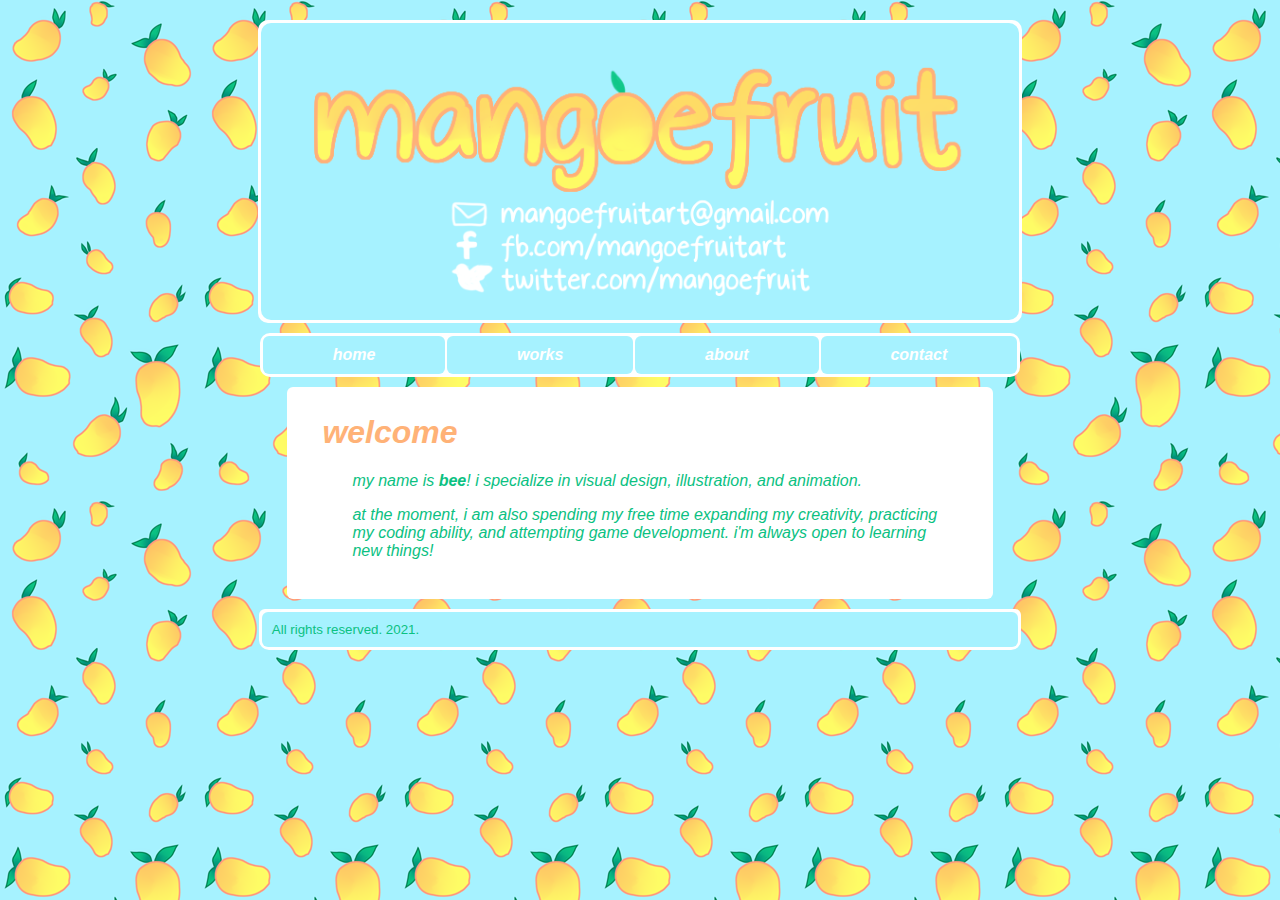
==== index.html @ 22e403d4 "visual overhaul" ====
<!DOCTYPE html>
<html>
    <head>
        <title>mangoe fruit</title>
        <link rel="stylesheet" href="style.css" />
    </head>

    <div class="header">
        <center><table>
            <tr>
                <td><br><br><br><br><br></td>
            </td>
        </center></table>
    </div>
    
    <div class="menu">
        <center><table>
            <tr>
                <th><a href="index.html">home</a></th>
                <th><a href="works.html">works</a></th>
                <th><a href="about.html">about</a></th>
                <th><a href="contact.html">contact</a></th>
            </tr>
        </center></table>
    </div>

    <body>
        <center><div class="content">
        <h1>welcome</h1>
        <p>my name is <b>bee</b>! i specialize in visual design, illustration, and animation.</p>
        <p>at the moment, i am also spending my free time expanding my creativity, practicing my coding ability, and attempting game development. i'm always open to learning new things!</p>
        <br>
        </center></div>
    </body>

    <div class="footer">
        <p>All rights reserved. 2021.</p>
    </div>

</html>
---- style.css ----
body {
    background-color:#A6F2FF;
    background-image: url("mangoefruitbgsmall.png");
    background-repeat: repeat;
}

.header{
    background-color: #FFFFFF;
    width: 60%;
    margin: auto;
    margin-top: 20px;
    padding: 3px;
    color: #FFFFFF;
    font-family: sans-serif;
    font-size: 30px;
    border-radius: 10px;
}

.header table{
    width: 100%;
    padding: 8%;
    background-image: url("socialsbanner.png");
    background-size: 100%;
    background-position:center;
    background-repeat: no-repeat;
    background-color: #A6F2FF;
    text-align: center;
    border-radius: 10px;
}

.menu{
    background-color: #FFFFFF;
    width: 60%;
    margin: auto;
    margin-top: 10px;
    padding: 1px;
    color: #ffffff;
    font-family: sans-serif;
    border-radius: 10px;
}

.menu a{
    color: white;
    text-decoration: none;
}

.menu th{
    width: 5%;
    margin: 10px;
    padding: 10px;
    background-color: #A6F2FF;
    font-style: italic;
    text-align: center;
    border-radius: 6px;
}

.menu th:hover{
    background-color: #FFB277;
    font-size: larger;
    transition: 200ms;
}

.content{
    background-color: #FFFFFF;
    text-align: left;
    color: #FFB277;
    width: 55%;
    margin: 10px;
    padding: 5px;
    font-family: sans-serif;
    border-radius: 6px;
}

.content h1{
    padding-left: 30px;
    font-style: italic;
}

.content p{
    color: #0BC182;
    font-style: italic;
    padding-left: 60px;
    padding-right: 40px;
}

.footer{
    background-color: #FFFFFF;
    width: 60%;
    margin: auto;
    padding: 2px;
    color: #0BC182;
    font-family: sans-serif;
    border-radius: 10px;
    border-top-left-radius: 6px;
    border-top-right-radius: 6px;
}

.footer p{
    text-align: left;
    font-size: smaller;
    padding: 10px;
    margin: 1px;
    background-color: #A6F2FF;
    border-radius: 6px;
}
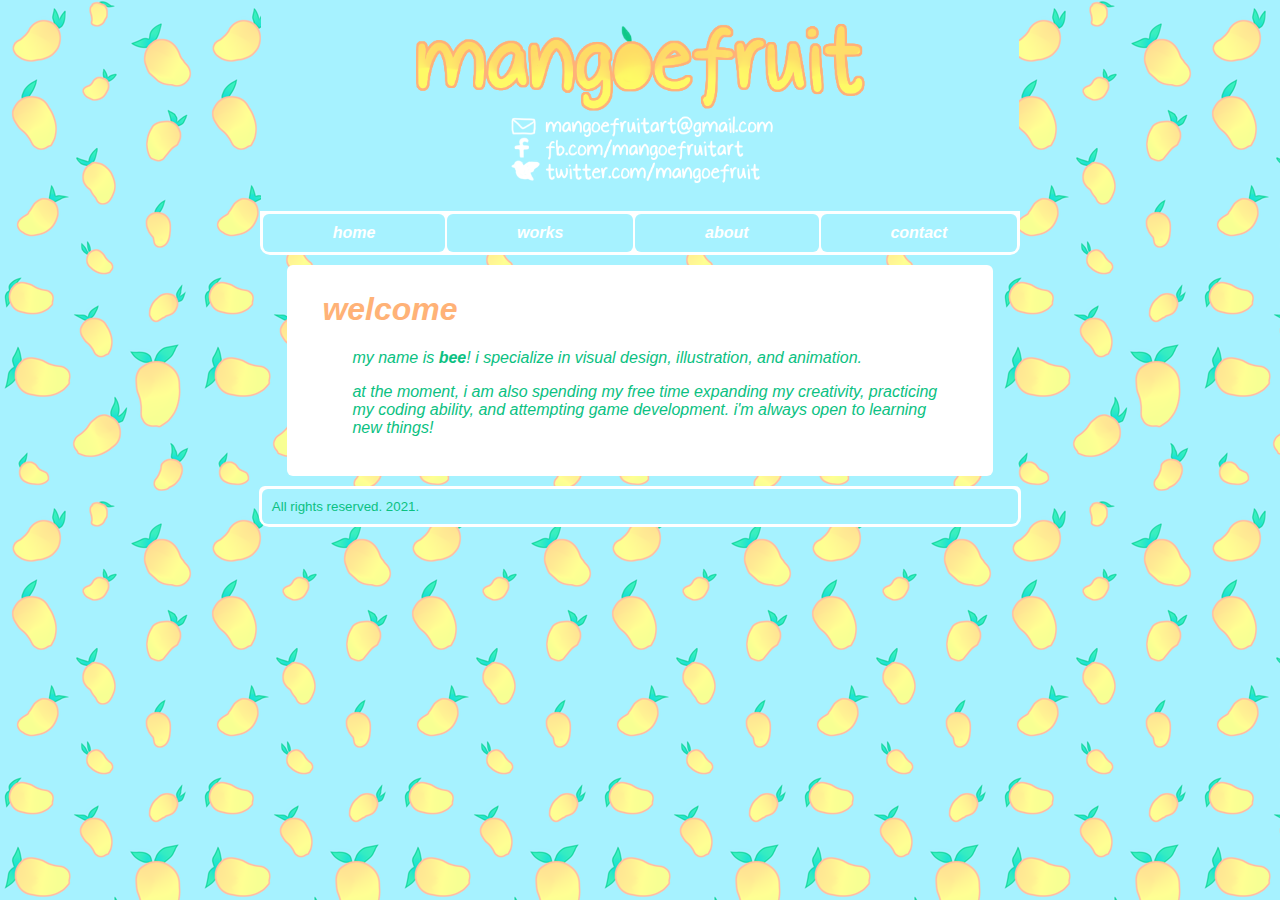
==== commit dc8b5e0f: "more vis overhaul" ====
--- a/index.html
+++ b/index.html
@@ -8,8 +8,7 @@
     <div class="header">
         <center><table>
             <tr>
-                <td><br><br><br><br><br></td>
-            </td>
+                <td><center><img src="socialsbanner.png"></center></td>
         </center></table>
     </div>
     
--- a/style.css
+++ b/style.css
@@ -1,42 +1,34 @@
 body {
+    margin-top: 0px;
     background-color:#A6F2FF;
-    background-image: url("mangoefruitbgsmall.png");
+    background-image: url("\mangoefruitbgsmall.png");
     background-repeat: repeat;
 }
 
 .header{
-    background-color: #FFFFFF;
+    margin: auto;
     width: 60%;
-    margin: auto;
-    margin-top: 20px;
-    padding: 3px;
+    background-color: #A6F2FF;
     color: #FFFFFF;
     font-family: sans-serif;
     font-size: 30px;
-    border-radius: 10px;
 }
 
-.header table{
-    width: 100%;
-    padding: 8%;
-    background-image: url("socialsbanner.png");
-    background-size: 100%;
-    background-position:center;
-    background-repeat: no-repeat;
-    background-color: #A6F2FF;
-    text-align: center;
-    border-radius: 10px;
+.header img{
+    width: 70%;
 }
 
 .menu{
     background-color: #FFFFFF;
     width: 60%;
     margin: auto;
-    margin-top: 10px;
+    margin-top: 0px;
     padding: 1px;
     color: #ffffff;
     font-family: sans-serif;
     border-radius: 10px;
+    border-top-left-radius: 0px;
+    border-top-right-radius: 0px;
 }
 
 .menu a{
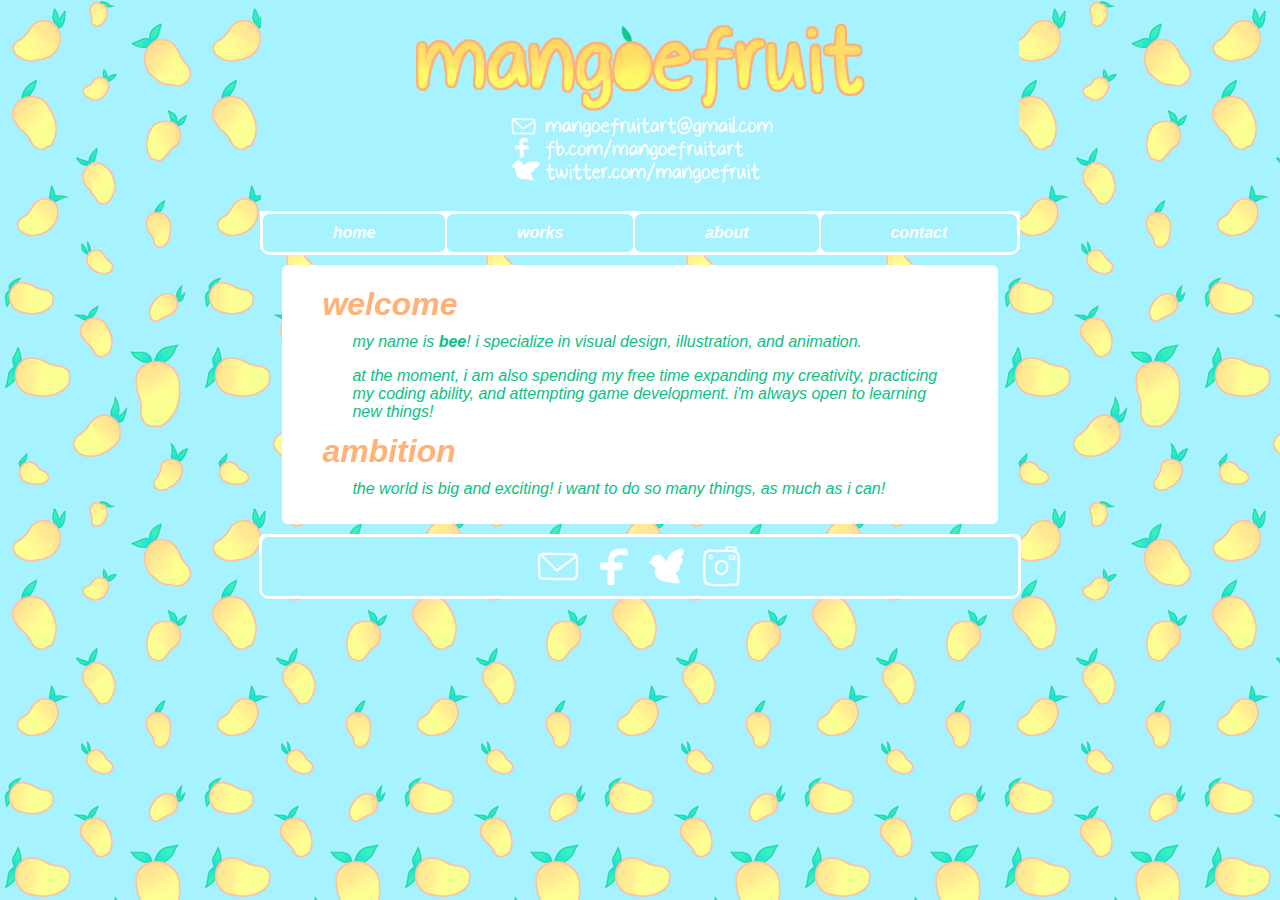
==== commit 1ab9cd95: "added some spacing" ====
--- a/index.html
+++ b/index.html
@@ -25,15 +25,19 @@
 
     <body>
         <center><div class="content">
-        <h1>welcome</h1>
-        <p>my name is <b>bee</b>! i specialize in visual design, illustration, and animation.</p>
-        <p>at the moment, i am also spending my free time expanding my creativity, practicing my coding ability, and attempting game development. i'm always open to learning new things!</p>
-        <br>
+            <h1>welcome</h1>
+            <p>my name is <b>bee</b>! i specialize in visual design, illustration, and animation.</p>
+            <p>at the moment, i am also spending my free time expanding my creativity, practicing my coding ability, and attempting game development. i'm always open to learning new things!</p>
+            <h1>ambition</h1>
+            <p> the world is big and exciting! i want to do so many things, as much as i can!</p>
         </center></div>
     </body>
 
     <div class="footer">
-        <p>All rights reserved. 2021.</p>
+        <p><a href="mailto:mangoefruitart@gmail.com"><img src="mail.png"></a>
+        <a href="https://fb.com/mangoefruitart"><img src="fb.png"></a>
+        <a href="https://twitter.com/mangoefruit"><img src="twt.png"></a>
+        <a href="https://instagram.com/mangoefruitart"><img src="ig.png"></a></p>
     </div>
 
 </html>--- a/style.css
+++ b/style.css
@@ -55,16 +55,18 @@
 .content{
     background-color: #FFFFFF;
     text-align: left;
-    color: #FFB277;
+    color: #0BC182;
     width: 55%;
     margin: 10px;
-    padding: 5px;
+    padding: 10px;
     font-family: sans-serif;
     border-radius: 6px;
 }
 
 .content h1{
+    color: #FFB277;
     padding-left: 30px;
+    line-height: 50%;
     font-style: italic;
 }
 
@@ -87,10 +89,13 @@
     border-top-right-radius: 6px;
 }
 
+.footer img{
+    width: 50px;
+}
+
 .footer p{
-    text-align: left;
-    font-size: smaller;
-    padding: 10px;
+    text-align: center;
+    padding-top: 5px;
     margin: 1px;
     background-color: #A6F2FF;
     border-radius: 6px;
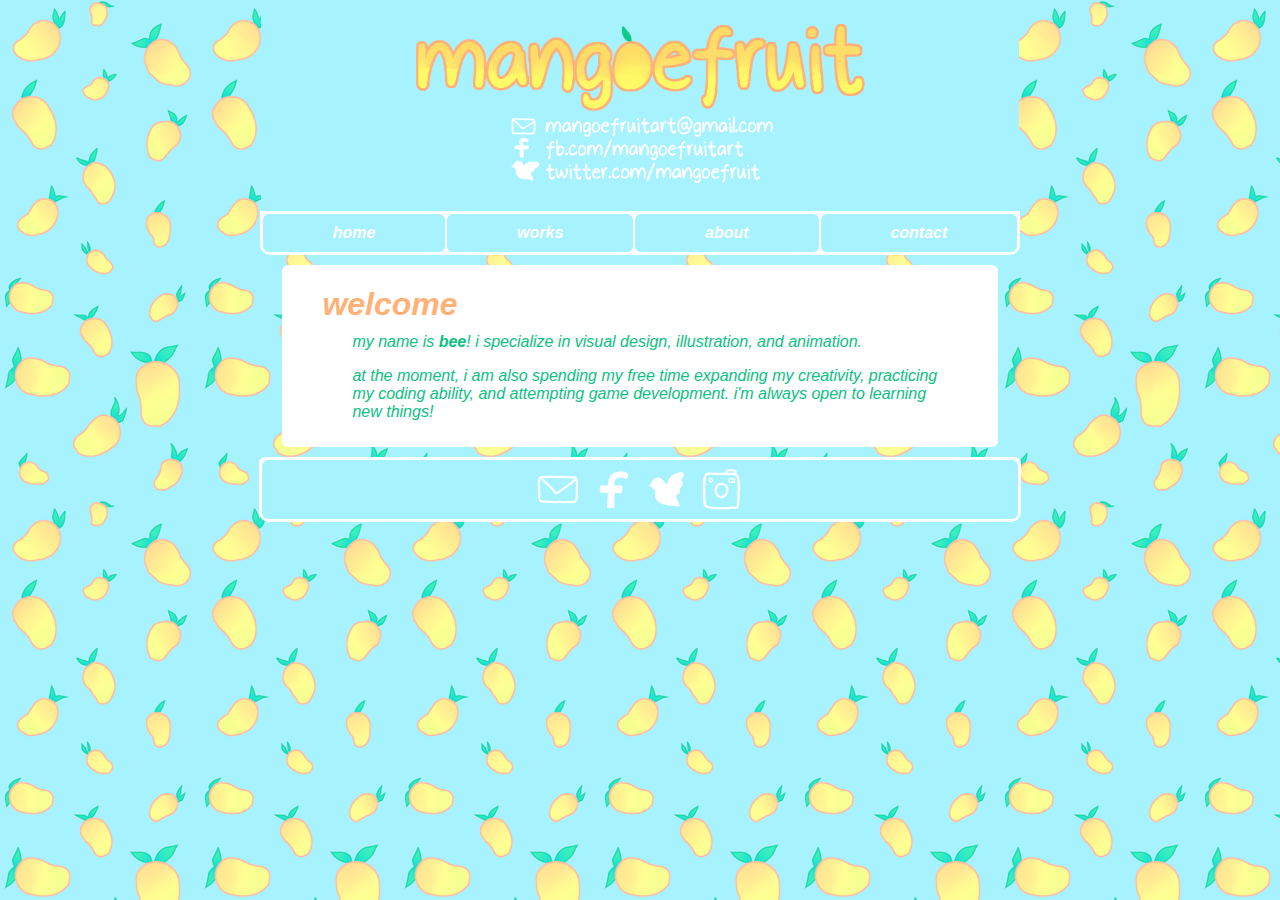
==== commit 36fe78dd: "small filler text changes" ====
--- a/index.html
+++ b/index.html
@@ -28,8 +28,6 @@
             <h1>welcome</h1>
             <p>my name is <b>bee</b>! i specialize in visual design, illustration, and animation.</p>
             <p>at the moment, i am also spending my free time expanding my creativity, practicing my coding ability, and attempting game development. i'm always open to learning new things!</p>
-            <h1>ambition</h1>
-            <p> the world is big and exciting! i want to do so many things, as much as i can!</p>
         </center></div>
     </body>
 
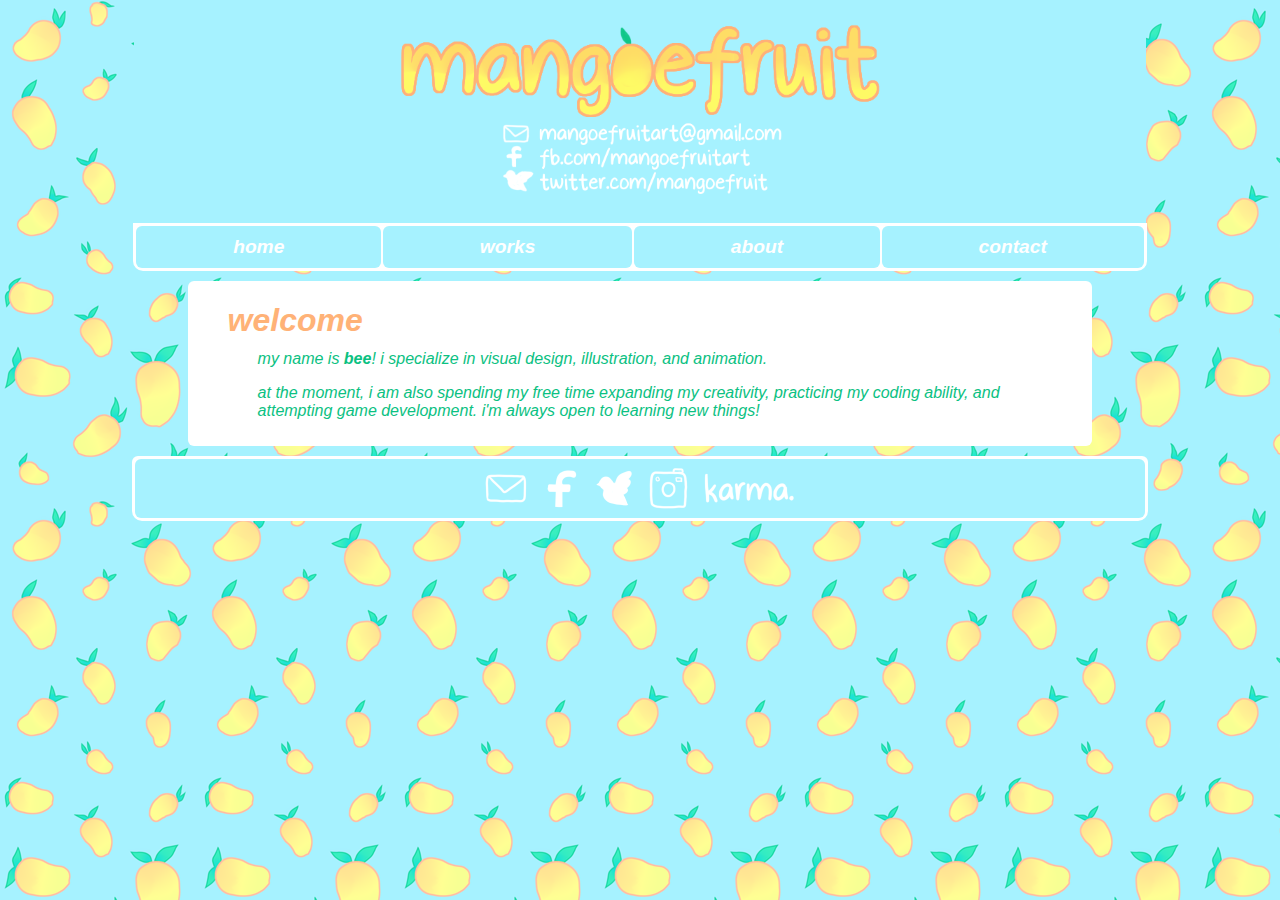
==== commit 4288318a: "added karma to footnotes and added more about filler" ====
--- a/index.html
+++ b/index.html
@@ -35,7 +35,8 @@
         <p><a href="mailto:mangoefruitart@gmail.com"><img src="mail.png"></a>
         <a href="https://fb.com/mangoefruitart"><img src="fb.png"></a>
         <a href="https://twitter.com/mangoefruit"><img src="twt.png"></a>
-        <a href="https://instagram.com/mangoefruitart"><img src="ig.png"></a></p>
+        <a href="https://instagram.com/mangoefruitart"><img src="ig.png"></a>
+        <a href="karma.html"><img src="karma.png"></a></p>
     </div>
 
 </html>--- a/style.css
+++ b/style.css
@@ -3,11 +3,12 @@
     background-color:#A6F2FF;
     background-image: url("\mangoefruitbgsmall.png");
     background-repeat: repeat;
+    overflow: auto;
 }
 
 .header{
     margin: auto;
-    width: 60%;
+    width: 80%;
     background-color: #A6F2FF;
     color: #FFFFFF;
     font-family: sans-serif;
@@ -20,12 +21,13 @@
 
 .menu{
     background-color: #FFFFFF;
-    width: 60%;
+    width: 80%;
     margin: auto;
     margin-top: 0px;
     padding: 1px;
     color: #ffffff;
     font-family: sans-serif;
+    font-size: larger;
     border-radius: 10px;
     border-top-left-radius: 0px;
     border-top-right-radius: 0px;
@@ -56,7 +58,7 @@
     background-color: #FFFFFF;
     text-align: left;
     color: #0BC182;
-    width: 55%;
+    width: 70%;
     margin: 10px;
     padding: 10px;
     font-family: sans-serif;
@@ -79,7 +81,7 @@
 
 .footer{
     background-color: #FFFFFF;
-    width: 60%;
+    width: 80%;
     margin: auto;
     padding: 2px;
     color: #0BC182;
@@ -90,7 +92,7 @@
 }
 
 .footer img{
-    width: 50px;
+    height: 50px;
 }
 
 .footer p{
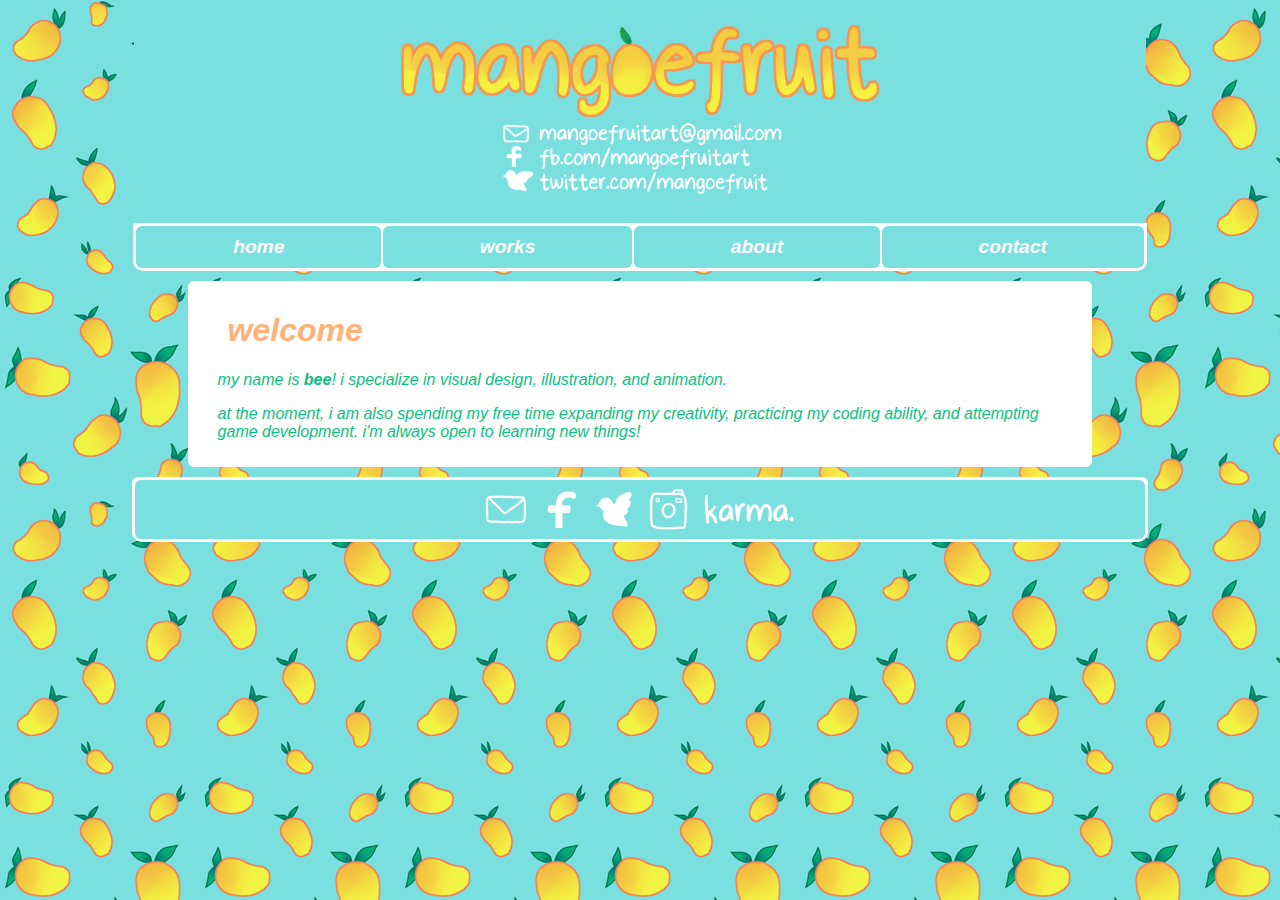
==== commit 0b37607b: "dropdown done" ====
--- a/index.html
+++ b/index.html
@@ -11,12 +11,19 @@
                 <td><center><img src="socialsbanner.png"></center></td>
         </center></table>
     </div>
-    
+
     <div class="menu">
         <center><table>
             <tr>
                 <th><a href="index.html">home</a></th>
-                <th><a href="works.html">works</a></th>
+                <th><div class="dropdown">
+                        <span><a href="works.html">works</a></span>
+                        <div class="dropdown-content">
+                            <p><a href="works.html#original">original works</a></p>
+                            <p><a href="works.html#paid">paid works</a></p>
+                            <p><a href="works.html#other">other works</a></p>
+                        </div>
+                </div></th>
                 <th><a href="about.html">about</a></th>
                 <th><a href="contact.html">contact</a></th>
             </tr>
@@ -31,12 +38,14 @@
         </center></div>
     </body>
 
-    <div class="footer">
-        <p><a href="mailto:mangoefruitart@gmail.com"><img src="mail.png"></a>
+        <div class="footer">
+        <p>
+        <a href="mailto:mangoefruitart@gmail.com"><img src="mail.png"></a>
         <a href="https://fb.com/mangoefruitart"><img src="fb.png"></a>
         <a href="https://twitter.com/mangoefruit"><img src="twt.png"></a>
         <a href="https://instagram.com/mangoefruitart"><img src="ig.png"></a>
-        <a href="karma.html"><img src="karma.png"></a></p>
+        <a href="karma.html"><img src="karma.png"></a>
+        </p>
     </div>
 
 </html>--- a/style.css
+++ b/style.css
@@ -1,18 +1,18 @@
 body {
-    margin-top: 0px;
-    background-color:#A6F2FF;
-    background-image: url("\mangoefruitbgsmall.png");
-    background-repeat: repeat;
-    overflow: auto;
+  margin-top: 0px;
+  background-color:#79DFDF;
+  background-image: url("\mangoefruitbgsmall.png");
+  background-repeat: repeat;
+  overflow: auto;
 }
 
 .header{
-    margin: auto;
-    width: 80%;
-    background-color: #A6F2FF;
-    color: #FFFFFF;
-    font-family: sans-serif;
-    font-size: 30px;
+  margin: auto;
+  width: 80%;
+  background-color: #79DFDF;
+  color: #FFFFFF;
+  font-family: sans-serif;
+  font-size: 30px;
 }
 
 .header img{
@@ -20,38 +20,67 @@
 }
 
 .menu{
-    background-color: #FFFFFF;
-    width: 80%;
-    margin: auto;
-    margin-top: 0px;
-    padding: 1px;
-    color: #ffffff;
-    font-family: sans-serif;
-    font-size: larger;
-    border-radius: 10px;
-    border-top-left-radius: 0px;
-    border-top-right-radius: 0px;
+  background-color: white;
+  width: 80%;
+  margin: auto;
+  margin-top: 0px;
+  padding: 1px;
+  color: white;
+  font-family: sans-serif;
+  font-size: larger;
+  border-radius: 10px;
+  border-top-left-radius: 0px;
+  border-top-right-radius: 0px;
 }
 
 .menu a{
-    color: white;
-    text-decoration: none;
+  text-decoration: none;
+  color: white;
 }
 
 .menu th{
     width: 5%;
     margin: 10px;
     padding: 10px;
-    background-color: #A6F2FF;
+    background-color: #79DFDF;
     font-style: italic;
     text-align: center;
     border-radius: 6px;
 }
 
 .menu th:hover{
-    background-color: #FFB277;
-    font-size: larger;
-    transition: 200ms;
+  background-color: #FFB277;
+  font-size: larger;
+  transition: 200ms;
+}
+
+.dropdown{
+  width: 100%;
+  position: relative;
+  display: inline-block;
+}
+
+.dropdown-content {
+  display: none;
+  position:absolute;
+  background-color: white;
+  width:100%;
+  z-index: 1;
+}
+
+.dropdown-content a{
+  color: #79DFDF;
+  padding:10px;
+}
+.dropdown-content a:hover{
+  color: white;
+  background-color: #FFB277;
+  font-size: larger;
+  transition: 200ms;
+}
+
+.dropdown:hover .dropdown-content {
+  display: block;
 }
 
 .content{
@@ -68,15 +97,14 @@
 .content h1{
     color: #FFB277;
     padding-left: 30px;
-    line-height: 50%;
     font-style: italic;
 }
 
 .content p{
     color: #0BC182;
     font-style: italic;
-    padding-left: 60px;
-    padding-right: 40px;
+    padding-left: 20px;
+    padding-right: 20px;
 }
 
 .footer{
@@ -99,6 +127,6 @@
     text-align: center;
     padding-top: 5px;
     margin: 1px;
-    background-color: #A6F2FF;
+    background-color: #79DFDF;
     border-radius: 6px;
 }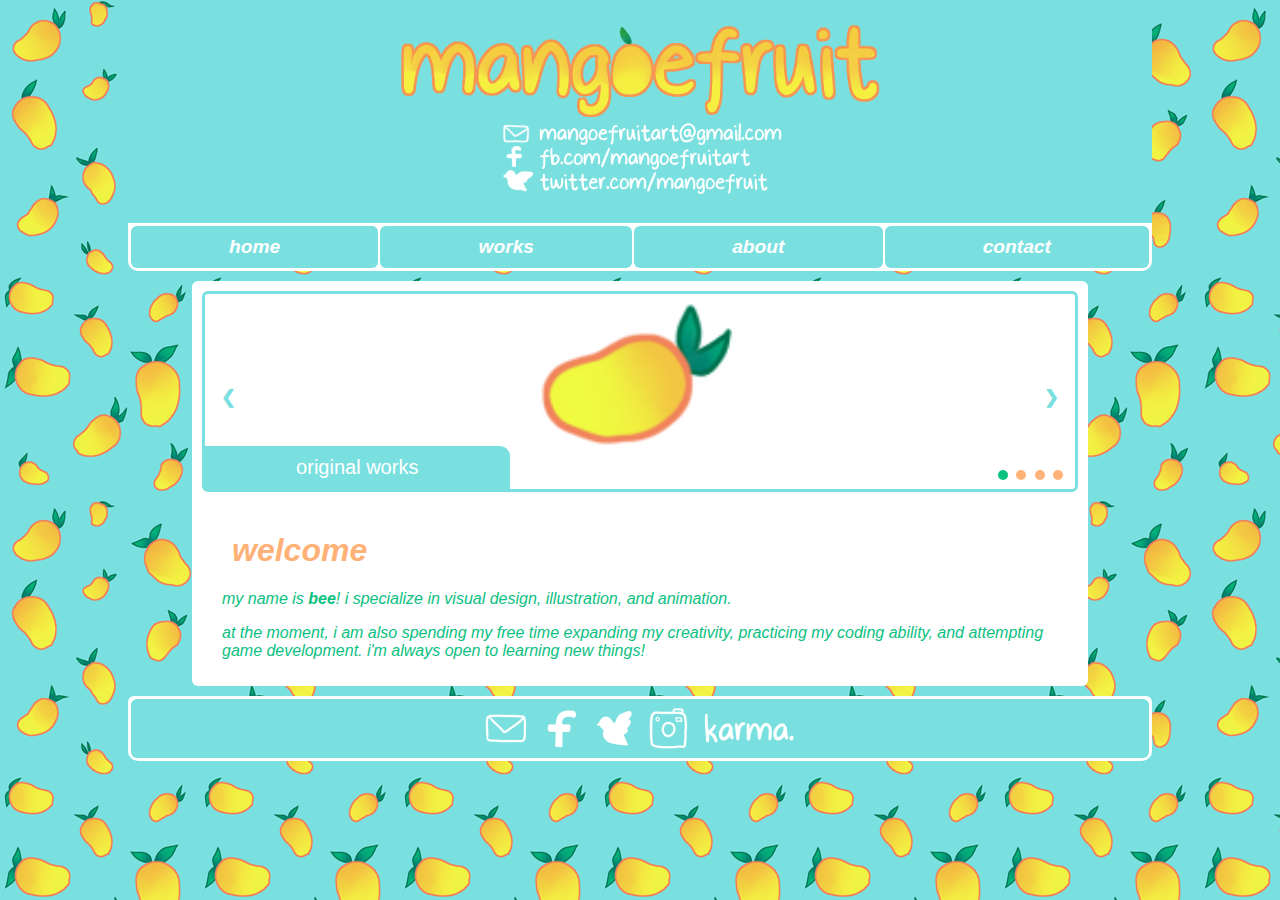
==== commit d64cec00: "slideshow and slight layout polish" ====
--- a/index.html
+++ b/index.html
@@ -3,12 +3,14 @@
     <head>
         <title>mangoe fruit</title>
         <link rel="stylesheet" href="style.css" />
+        <meta name="viewport" content="width=device-width, initial-scale=1">
     </head>
 
     <div class="header">
         <center><table>
             <tr>
                 <td><center><img src="socialsbanner.png"></center></td>
+            </tr>
         </center></table>
     </div>
 
@@ -32,10 +34,48 @@
 
     <body>
         <center><div class="content">
+
+            <div class="slideshow-container">
+            <div class="mySlides fade">
+            <center><img src="mango.png" style="width:25%"></center>
+            <div class="text">original works</div>
+            </div>
+
+            <div class="mySlides fade">
+            <center><img src="mango.png" style="width:25%"></center>
+            <div class="text">commissions</div>
+            </div>
+
+            <div class="mySlides fade">
+            <center><img src="mango.png" style="width:25%"></center>
+            <div class="text">written works</div>
+            </div>
+
+            <div class="mySlides fade">
+            <center><img src="mango.png" style="width:25%"></center>
+            <div class="text">collaborative works</div>
+            </div>
+
+            <a class="prev" onclick="plusSlides(-1)">&#10094;</a>
+            <a class="next" onclick="plusSlides(1)">&#10095;</a>
+
+            <div style="text-align:right;padding:5px;padding-right:10px">
+                <span class="dot" onclick="currentSlide(1)"></span> 
+                <span class="dot" onclick="currentSlide(2)"></span> 
+                <span class="dot" onclick="currentSlide(3)"></span> 
+                <span class="dot" onclick="currentSlide(4)"></span>  
+            </div>
+
+            </div>
+            <br>
+            
+
             <h1>welcome</h1>
             <p>my name is <b>bee</b>! i specialize in visual design, illustration, and animation.</p>
             <p>at the moment, i am also spending my free time expanding my creativity, practicing my coding ability, and attempting game development. i'm always open to learning new things!</p>
+
         </center></div>
+    <script src="jvscript.js"></script>
     </body>
 
         <div class="footer">
--- a/style.css
+++ b/style.css
@@ -64,6 +64,7 @@
   display: none;
   position:absolute;
   background-color: white;
+  box-shadow: 5px 5px #79DFDF;
   width:100%;
   z-index: 1;
 }
@@ -112,6 +113,7 @@
     width: 80%;
     margin: auto;
     padding: 2px;
+    margin-bottom: 10px;
     color: #0BC182;
     font-family: sans-serif;
     border-radius: 10px;
@@ -129,4 +131,109 @@
     margin: 1px;
     background-color: #79DFDF;
     border-radius: 6px;
+}
+
+/*
+    SLIDESHOW
+*/
+
+* {box-sizing: border-box}
+body {
+  font-family: Verdana, sans-serif;
+  margin:0
+}
+
+.mySlides {display: none}
+
+/* Slideshow container */
+.slideshow-container {
+  border: solid;
+  border-color: #79DFDF;
+  border-radius: 6px;
+  max-width: 100%;
+  position: relative;
+  margin: auto;
+}
+
+/* Next & previous buttons */
+.prev, .next {
+  cursor: pointer;
+  position: absolute;
+  top: 50%;
+  width: auto;
+  padding: 16px;
+  margin-top: -22px;
+  color: #79DFDF;
+  background-color: white;
+  font-weight: bold;
+  font-size: 18px;
+  transition: 0.2s;
+  border-radius: 0 6px 6px 0;
+  user-select: none;
+}
+
+/* Position the "next button" to the right */
+.next {
+  right: 0;
+  border-radius: 3px 0 0 3px;
+}
+
+/* On hover, add a black background color with a little bit see-through */
+.prev:hover, .next:hover {
+  color: white;
+  background-color: #79DFDF;
+}
+
+/* Caption text */
+.text {
+  background-color: #79DFDF;
+  color: white;
+  font-size: 125%;
+  padding: 10px 20px;
+  position: absolute;
+  left: 0%;
+  bottom: 0px;
+  width: 35%;
+  text-align: center;
+  vertical-align: middle;
+  border-top-right-radius: 10px;
+}
+
+/* The dots/bullets/indicators */
+.dot {
+  cursor: pointer;
+  height: 10px;
+  width: 10px;
+  margin: 0 2px;
+  background-color: #FFB277;
+  border-radius: 50%;
+  display: inline-block;
+  transition: background-color 0.6s ease;
+}
+
+.active, .dot:hover {
+  background-color: #0BC182;
+}
+
+/* Fading animation */
+.fade {
+  -webkit-animation-name: fade;
+  -webkit-animation-duration: 1.5s;
+  animation-name: fade;
+  animation-duration: 1.5s;
+}
+
+@-webkit-keyframes fade {
+  from {opacity: .4} 
+  to {opacity: 1}
+}
+
+@keyframes fade {
+  from {opacity: .4} 
+  to {opacity: 1}
+}
+
+/* On smaller screens, decrease text size */
+@media only screen and (max-width: 300px) {
+  .prev, .next,.text {font-size: 11px}
 }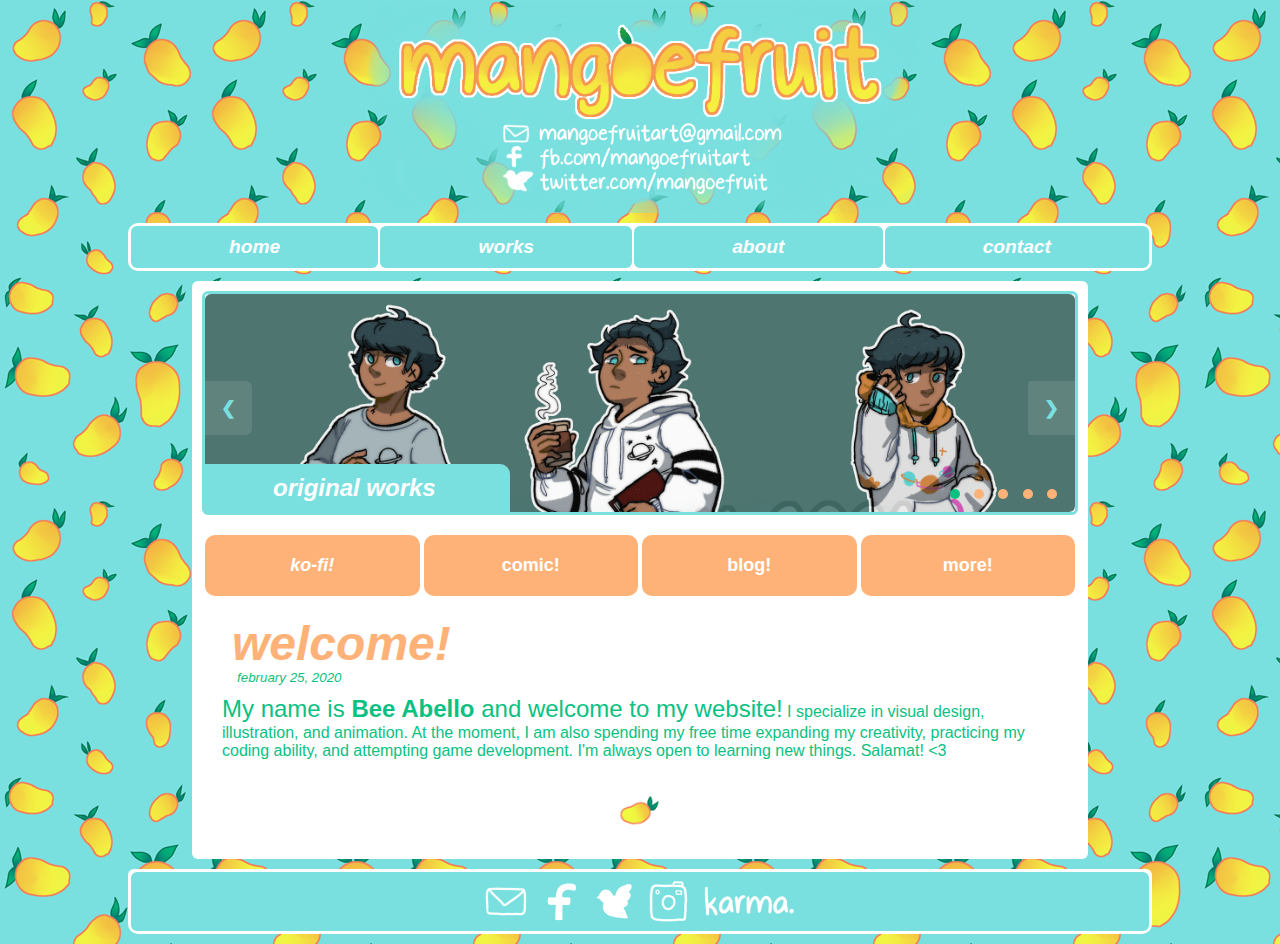
==== commit 45918687: "complete homepage overhaul + other page fixes + banner fix" ====
--- a/index.html
+++ b/index.html
@@ -3,7 +3,6 @@
     <head>
         <title>mangoe fruit</title>
         <link rel="stylesheet" href="style.css" />
-        <meta name="viewport" content="width=device-width, initial-scale=1">
     </head>
 
     <div class="header">
@@ -36,43 +35,58 @@
         <center><div class="content">
 
             <div class="slideshow-container">
-            <div class="mySlides fade">
-            <center><img src="mango.png" style="width:25%"></center>
-            <div class="text">original works</div>
+                <div class="mySlides fade">
+                    <center><img src="1.png" style="width:100%"></center>
+                    <div class="text">&emsp;&emsp;original works</div>
+                </div>
+
+                <div class="mySlides fade">
+                    <center><img src="2.png" style="width:100%"></center>
+                    <div class="text">&emsp;&emsp;fan works</div>
+                </div>
+
+                <div class="mySlides fade">
+                    <center><img src="3.png" style="width:100%"></center>
+                    <div class="text">&emsp;&emsp;commissions</div>
+                </div>
+
+                <div class="mySlides fade">
+                    <center><img src="4.png" style="width:100%"></center>
+                    <div class="text">&emsp;collaborative works</div>
+                </div>
+
+                <div class="mySlides fade">
+                    <center><img src="5.png" style="width:100%"></center>
+                    <div class="text">&emsp;&emsp;other works</div>
+                </div>
+
+                <a class="prev" onclick="plusSlides(-1)">&#10094;</a>
+                <a class="next" onclick="plusSlides(1)">&#10095;</a>
+
+                <div style="text-align:right;position:absolute;padding-left:85%;top:85%">
+                    <span class="dot" onclick="currentSlide(1)"></span> 
+                    <span class="dot" onclick="currentSlide(2)"></span> 
+                    <span class="dot" onclick="currentSlide(3)"></span> 
+                    <span class="dot" onclick="currentSlide(4)"></span>
+                    <span class="dot" onclick="currentSlide(5)"></span>  
+                </div>                
             </div>
 
-            <div class="mySlides fade">
-            <center><img src="mango.png" style="width:25%"></center>
-            <div class="text">commissions</div>
-            </div>
+            <center><table class="homebtntable">
+                <tr>
+                    <td><button class="homebtn"><a href="https://ko-fi.com/mangoefruit">ko-fi!</a></button></td>
+                    <td><button class="homebtn">comic!</button></td>
+                    <td><button class="homebtn">blog!</button></td>
+                    <td><button class="homebtn">more!</button></td>
+                </tr>
+            </table></center>
 
-            <div class="mySlides fade">
-            <center><img src="mango.png" style="width:25%"></center>
-            <div class="text">written works</div>
-            </div>
-
-            <div class="mySlides fade">
-            <center><img src="mango.png" style="width:25%"></center>
-            <div class="text">collaborative works</div>
-            </div>
-
-            <a class="prev" onclick="plusSlides(-1)">&#10094;</a>
-            <a class="next" onclick="plusSlides(1)">&#10095;</a>
-
-            <div style="text-align:right;padding:5px;padding-right:10px">
-                <span class="dot" onclick="currentSlide(1)"></span> 
-                <span class="dot" onclick="currentSlide(2)"></span> 
-                <span class="dot" onclick="currentSlide(3)"></span> 
-                <span class="dot" onclick="currentSlide(4)"></span>  
-            </div>
-
-            </div>
+            <h1 style="line-height:1px;">welcome!</h1>
+            <p style="line-height:1px;padding-left:4%;font-style:italic;"><small>february 25, 2020</small></p>
+            <p><font style="font-size:150%;line-height:30px;">My name is <b>Bee Abello</b> and welcome to my website!</font> I specialize in visual design, illustration, and animation. At the moment, I am also spending my free time expanding my creativity, practicing my coding ability, and attempting game development. I'm always open to learning new things. Salamat! <3</p>
             <br>
-            
-
-            <h1>welcome</h1>
-            <p>my name is <b>bee</b>! i specialize in visual design, illustration, and animation.</p>
-            <p>at the moment, i am also spending my free time expanding my creativity, practicing my coding ability, and attempting game development. i'm always open to learning new things!</p>
+            <center><img src="mango.png" width="5%"></center>
+            <br>
 
         </center></div>
     <script src="jvscript.js"></script>
--- a/style.css
+++ b/style.css
@@ -9,7 +9,6 @@
 .header{
   margin: auto;
   width: 80%;
-  background-color: #79DFDF;
   color: #FFFFFF;
   font-family: sans-serif;
   font-size: 30px;
@@ -29,8 +28,6 @@
   font-family: sans-serif;
   font-size: larger;
   border-radius: 10px;
-  border-top-left-radius: 0px;
-  border-top-right-radius: 0px;
 }
 
 .menu a{
@@ -97,15 +94,54 @@
 
 .content h1{
     color: #FFB277;
+    font-size:300%;
+    line-height: 50%;
+    font-weight:bolder;
     padding-left: 30px;
     font-style: italic;
 }
 
+.content h2{
+  color: #0BC182;
+  font-size:200%;
+  line-height: 100%;
+  font-weight:bolder;
+  padding-left: 30px;
+  font-style: italic;
+}
+
 .content p{
     color: #0BC182;
-    font-style: italic;
     padding-left: 20px;
     padding-right: 20px;
+}
+
+.homebtntable{
+  margin-top: 2%;
+  margin-bottom: 5%;
+  width: 100%;
+}
+
+.homebtntable a{
+  color:white;
+  font-style: italic;
+  text-decoration: none;
+}
+
+.homebtntable td{
+  width: 25%;
+}
+
+.homebtn{
+  background-color:#FFB277;
+  color:white;
+  font-weight: bold;
+  font-size: large;
+  width: 100%;
+  margin-right: 5%;
+  padding: 20px;
+  border-radius: 10px;
+  border: none;
 }
 
 .footer{
@@ -148,11 +184,18 @@
 /* Slideshow container */
 .slideshow-container {
   border: solid;
+  background-color: white;
   border-color: #79DFDF;
   border-radius: 6px;
   max-width: 100%;
+  height:50%;
   position: relative;
   margin: auto;
+}
+
+.slideshow-container img{
+  vertical-align: middle;
+  border-radius: 6px;
 }
 
 /* Next & previous buttons */
@@ -164,7 +207,7 @@
   padding: 16px;
   margin-top: -22px;
   color: #79DFDF;
-  background-color: white;
+  background-color: rgba(255, 255, 255, 0.1);
   font-weight: bold;
   font-size: 18px;
   transition: 0.2s;
@@ -178,7 +221,6 @@
   border-radius: 3px 0 0 3px;
 }
 
-/* On hover, add a black background color with a little bit see-through */
 .prev:hover, .next:hover {
   color: white;
   background-color: #79DFDF;
@@ -188,14 +230,14 @@
 .text {
   background-color: #79DFDF;
   color: white;
-  font-size: 125%;
+  font-size: 150%;
+  font-style: italic;
+  font-weight:bolder;
   padding: 10px 20px;
   position: absolute;
   left: 0%;
   bottom: 0px;
   width: 35%;
-  text-align: center;
-  vertical-align: middle;
   border-top-right-radius: 10px;
 }
 
@@ -204,7 +246,7 @@
   cursor: pointer;
   height: 10px;
   width: 10px;
-  margin: 0 2px;
+  margin: 10px 5px;
   background-color: #FFB277;
   border-radius: 50%;
   display: inline-block;
@@ -218,9 +260,9 @@
 /* Fading animation */
 .fade {
   -webkit-animation-name: fade;
-  -webkit-animation-duration: 1.5s;
+  -webkit-animation-duration: 1.0s;
   animation-name: fade;
-  animation-duration: 1.5s;
+  animation-duration: 1.0s;
 }
 
 @-webkit-keyframes fade {
